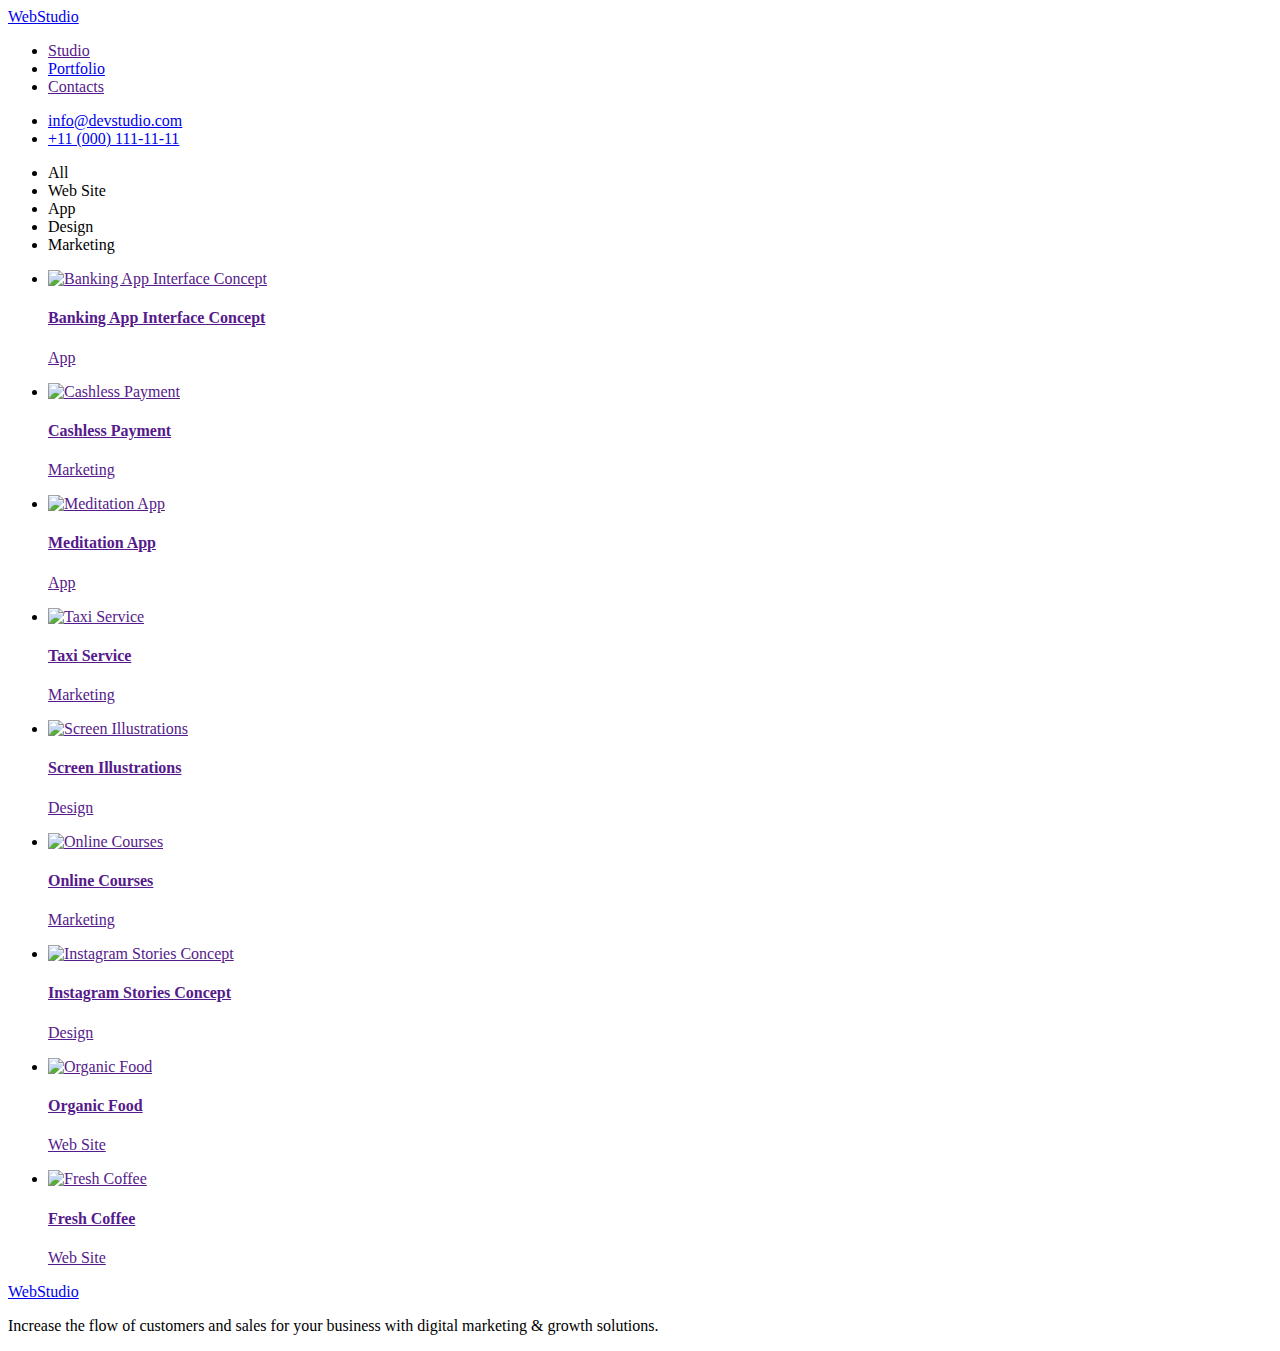
==== portfolio.html @ 9da4b84c "Create portfolio.html" ====
<!DOCTYPE html>
<html lang="en">

<head>
    <meta charset="UTF-8">
    <meta http-equiv="X-UA-Compatible" content="IE=edge">
    <meta name="viewport" content="width=device-width, initial-scale=1.0">
    <link rel="preconnect" href="https://fonts.googleapis.com">
    <link rel="preconnect" href="https://fonts.gstatic.com" crossorigin>
    <link href="https://fonts.googleapis.com/css2?family=Raleway:wght@800&family=Roboto:wght@400;500;700;900&display=swap" rel="stylesheet">
    <link rel="stylesheet" href="./css/style.css" />
    <title>goit-markup-hw-01</title>
</head>

<body>
    <!-- Header -->
    <header class="header">
        <a href="index.html" class="link logo">
            <span class="logo-web-accent">Web</span><span class="logo-studio-black">Studio</span>
        </a>
        <nav class="nav">
            <ul class="list-nav list">
                <li>
                    <a href="" class="link link-nav">Studio</a>
                </li>
                <li>
                    <a href="portfolio.html" class="link link-nav">Portfolio</a>
                </li>
                <li>
                    <a href="" class="link link-nav">Contacts</a>
                </li>
            </ul>
        </nav>
        <ul class="header-kontact list">
            <li class="header-list-kontact">
                <a href="mailto:info@devstudio.com" class="link header-link-kontact">info@devstudio.com</a>
            </li>
            <li class="header-list-kontact">
                <a href="tel:+110001111111" class="link header-link-kontact">+11 (000) 111-11-11</a>
            </li>
        </ul>
    </header>

    <!-- Main -->
    <main>
        <!-- Button-menu -->
        <section class="button-menu section">
            <ul class="botton-list list">
                <li class="botton-list-item">
                    <botton class="portfolio-botton">All</botton>
                </li>
                <li class="botton-list-item">
                    <botton class="portfolio-botton">Web Site</botton>
                </li>
                <li class="botton-list-item">
                    <botton class="portfolio-botton">App</botton>
                </li>
                <li class="botton-list-item">
                    <botton class="portfolio-botton">Design</botton>
                </li>
                <li class="botton-list-item">
                    <botton class="portfolio-botton">Marketing</botton>
                </li>
            </ul>
        </section>
        <!-- Aplication -->
        <section class="aplication section">
            <ul class="aplication-list list">
                <li class="aplication-list-item">
                    <div class="aplication-container">
                        <a href="" class="link aplication-link">
                            <img src="./img/portfolio-aplication/Banking-App-Interface-Concept.jpg" alt="Banking App Interface Concept" class="aplication-img">
                            <div class="aplication-name">
                                <h4 class="aplication-title">Banking App Interface Concept</h4>
                                <p class="aplication-paragraph paragraph">App</p>
                            </div>
                        </a>
                    </div>
                </li>
                <li class="aplication-list-item">
                    <div class="aplication-container">
                        <a href="" class="link aplication-link">
                            <img src="./img/portfolio-aplication/Cashless-Payment.jpg" alt="Cashless Payment" class="aplication-img">
                            <div class="aplication-name">
                                <h4 class="aplication-title">Cashless Payment</h4>
                                <p class="aplication-paragraph paragraph">Marketing</p>
                            </div>
                        </a>
                    </div>
                </li>
                <li class="aplication-list-item">
                    <div class="aplication-container">
                        <a href="" class="link aplication-link">
                            <img src="./img/portfolio-aplication/Meditation-App.jpg" alt="Meditation App" class="aplication-img">
                            <div class="aplication-name">
                                <h4 class="aplication-title">Meditation App</h4>
                                <p class="aplication-paragraph paragraph">App</p>
                            </div>
                        </a>
                    </div>
                </li>
                <li class="aplication-list-item">
                    <div class="aplication-container">
                        <a href="" class="link aplication-link">
                            <img src="./img/portfolio-aplication/Taxi-Service.jpg" alt="Taxi Service" class="aplication-img">
                            <div class="aplication-name">
                                <h4 class="aplication-title">Taxi Service</h4>
                                <p class="aplication-paragraph paragraph">Marketing</p>
                            </div>
                        </a>
                    </div>
                </li>
                <li class="aplication-list-item">
                    <div class="aplication-container">
                        <a href="" class="link aplication-link">
                            <img src="./img/portfolio-aplication/Screen-Illustrations.jpg" alt="Screen Illustrations" class="aplication-img">
                            <div class="aplication-name">
                                <h4 class="aplication-title">Screen Illustrations</h4>
                                <p class="aplication-paragraph paragraph">Design</p>
                            </div>
                        </a>
                    </div>
                </li>
                <li class="aplication-list-item">
                    <div class="aplication-container">
                        <a href="" class="link aplication-link">
                            <img src="./img/portfolio-aplication/Online-Courses.jpg" alt="Online Courses" class="aplication-img">
                            <div class="aplication-name">
                                <h4 class="aplication-title">Online Courses</h4>
                                <p class="aplication-paragraph paragraph">Marketing</p>
                            </div>
                        </a>
                    </div>
                </li>
                <li class="aplication-list-item">
                    <div class="aplication-container">
                        <a href="" class="link aplication-link">
                            <img src="./img/portfolio-aplication/Instagram-Stories-Concept-Design.jpg" alt="Instagram Stories Concept" class="aplication-img">
                            <div class="aplication-name">
                                <h4 class="aplication-title">Instagram Stories Concept</h4>
                                <p class="aplication-paragraph paragraph">Design</p>
                            </div>
                        </a>
                    </div>
                </li>
                <li class="aplication-list-item">
                    <div class="aplication-container">
                        <a href="" class="link aplication-link">
                            <img src="./img/portfolio-aplication/Organic-Food.jpg" alt="Organic Food" class="aplication-img">
                            <div class="aplication-name">
                                <h4 class="aplication-title">Organic Food</h4>
                                <p class="aplication-paragraph paragraph">Web Site</p>
                            </div>
                        </a>
                    </div>
                </li>
                <li class="aplication-list-item">
                    <div class="aplication-container">
                        <a href="" class="link aplication-link">
                            <img src="./img/portfolio-aplication/Fresh-Coffee.jpg" alt="Fresh Coffee" class="aplication-img">
                            <div class="aplication-name">
                                <h4 class="aplication-title h4">Fresh Coffee</h4>
                                <p class="aplication-paragraph paragraph">Web Site</p>
                            </div>
                        </a>
                    </div>
                </li>
            </ul>
        </section>
    </main>

    <!-- Footer section -->
    <footer class="footer">
        <a href="index.html" class="link logo"><span class="footer-logo-web-accent footer-logo-web-white">Web</span><span class="footer-logo-studio-white footer-logo-web-accent">Studio</span></a>
        <p class="footer-paragraph">Increase the flow of customers and sales for your business with digital marketing & growth solutions.</p>
    </footer>
</body>

</html>
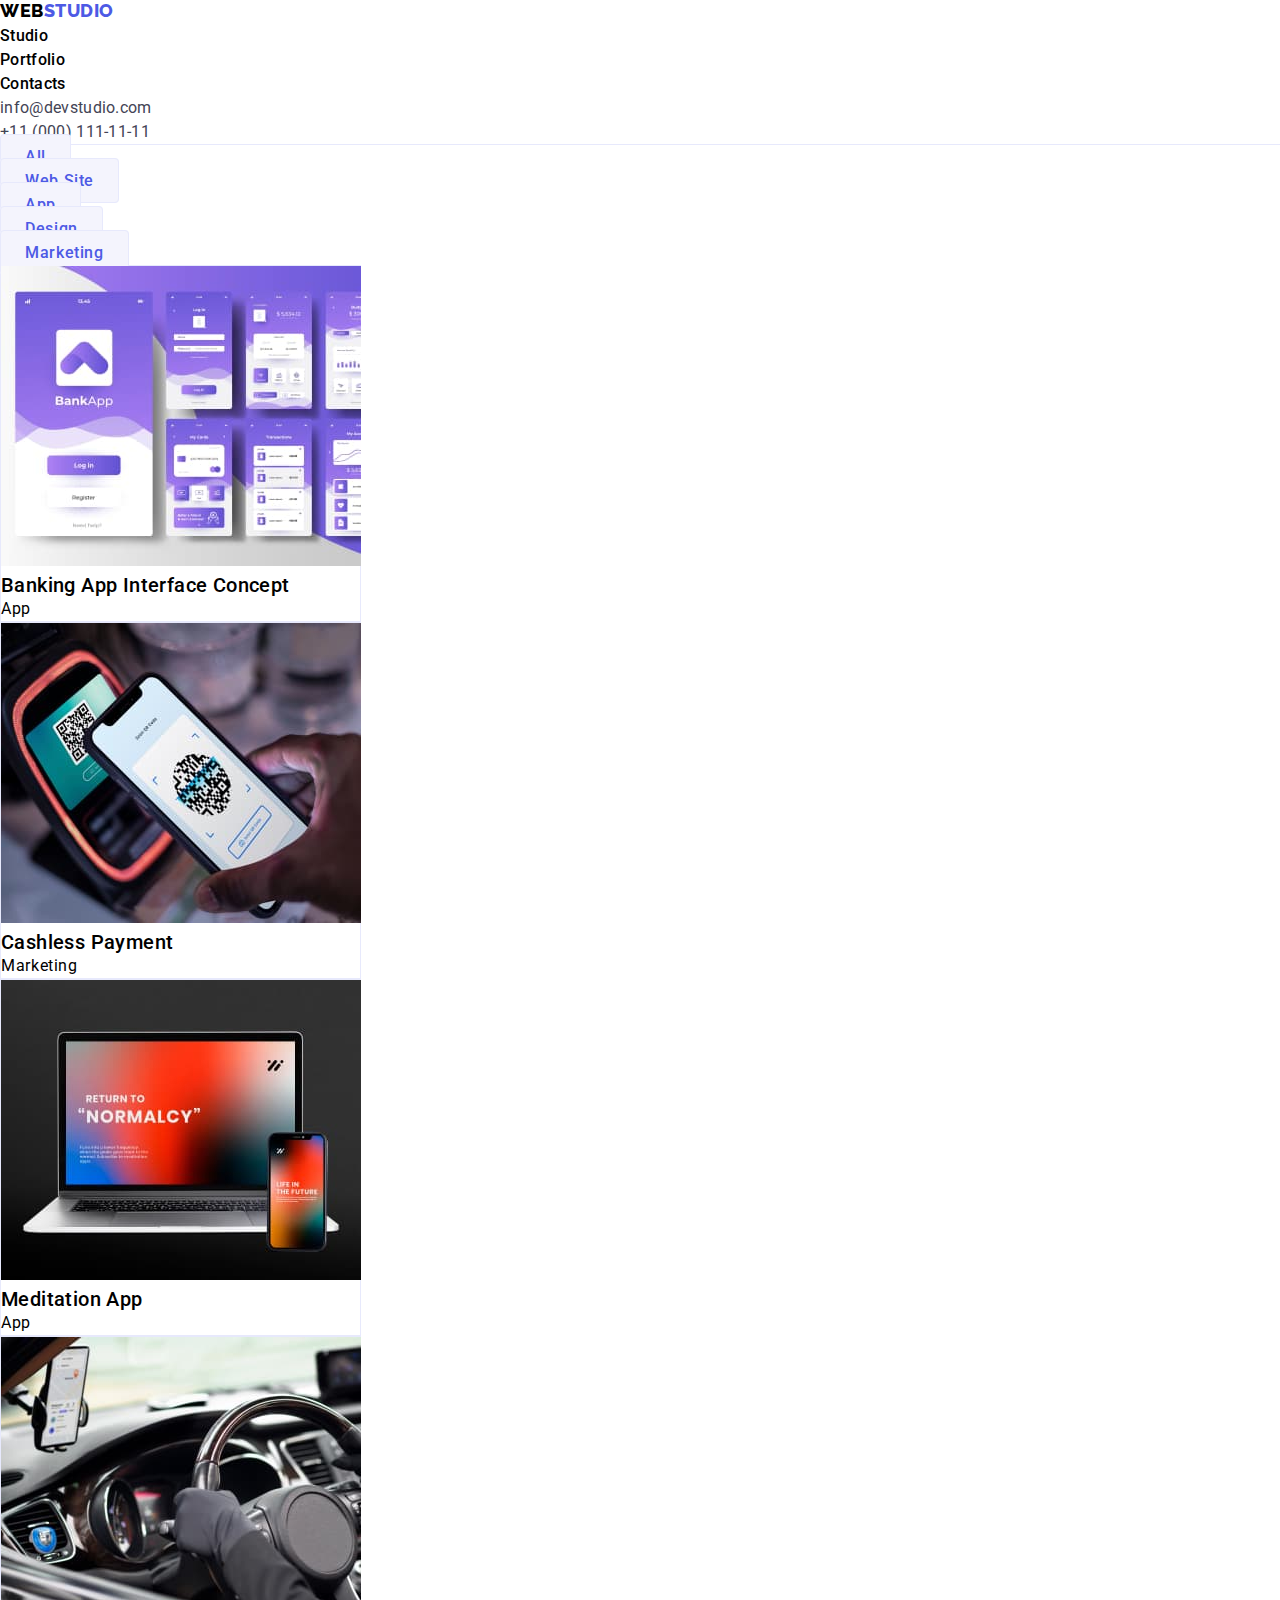
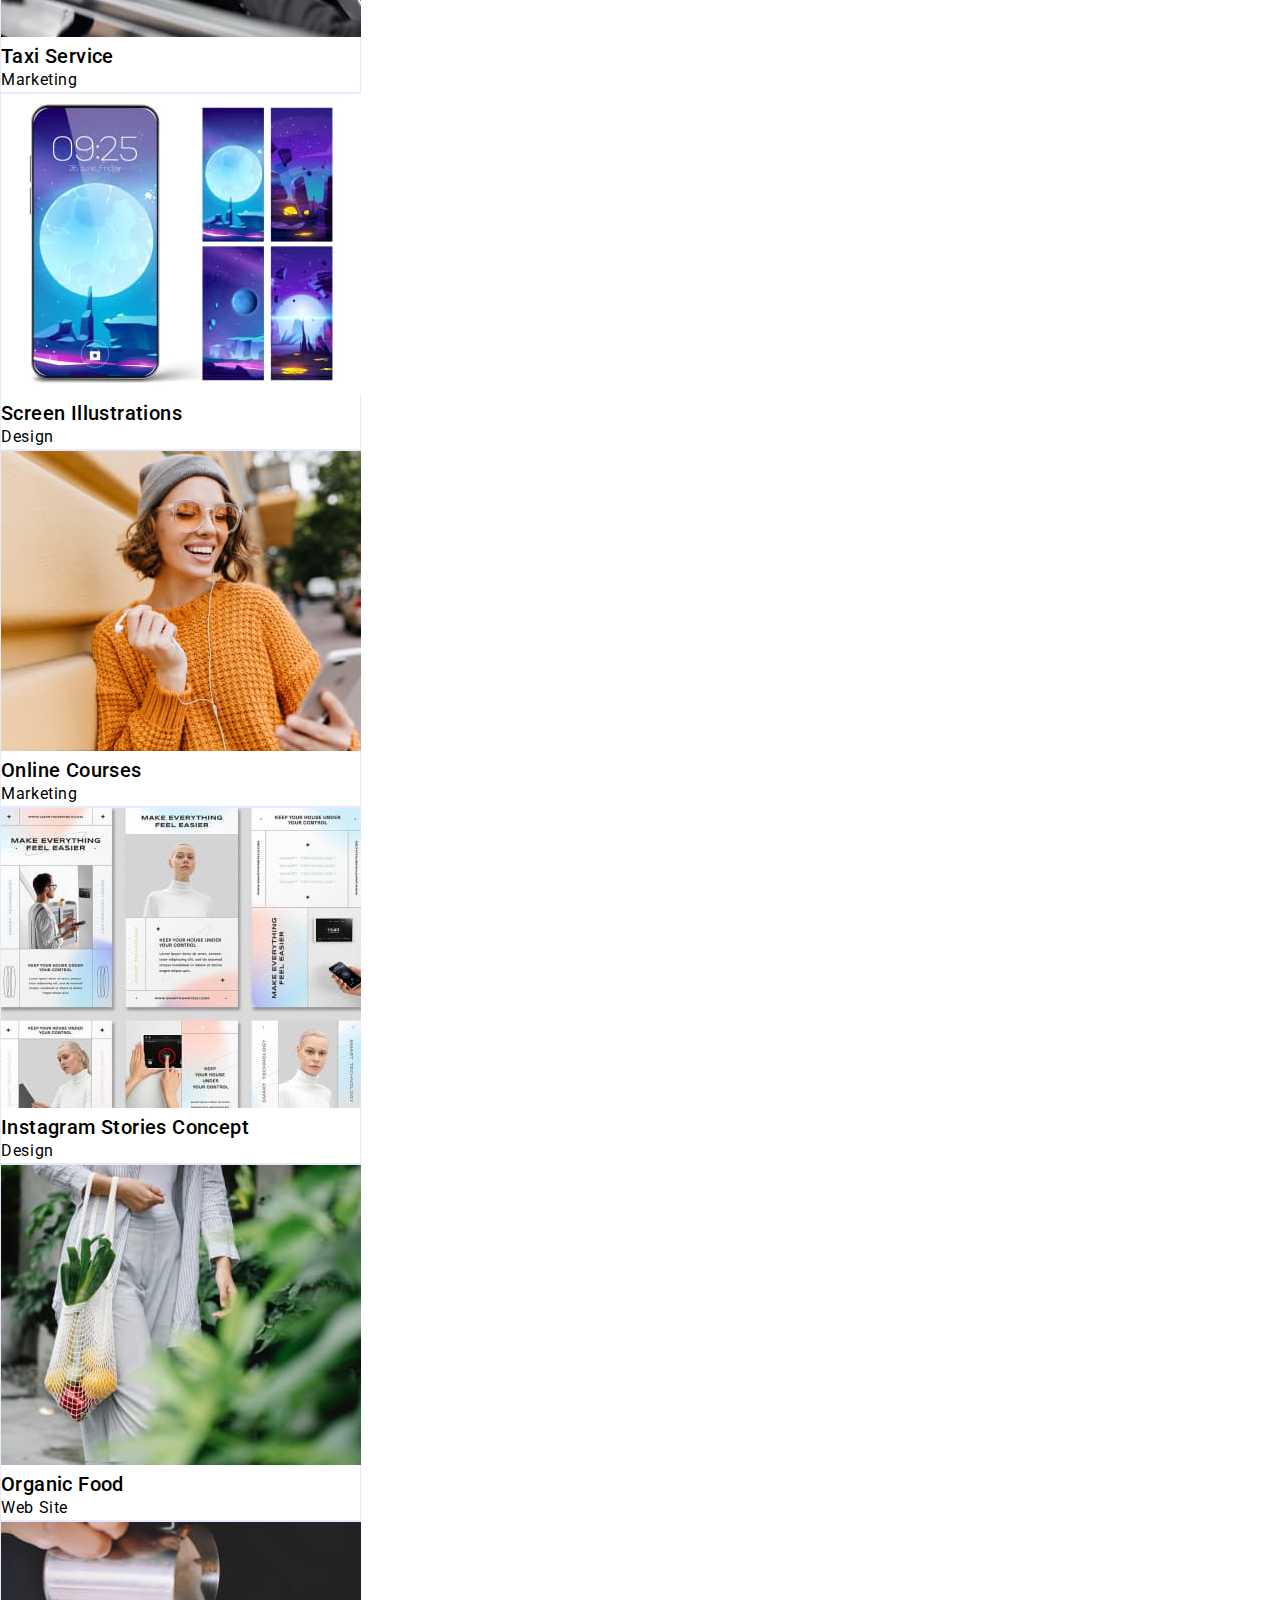
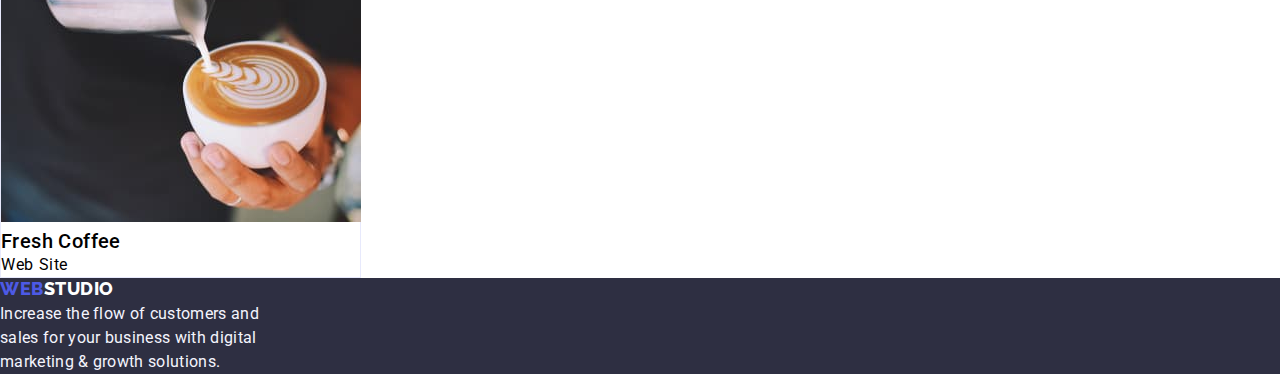
==== commit 2bda65e4: "Update portfolio.html" ====
--- a/portfolio.html
+++ b/portfolio.html
@@ -15,30 +15,32 @@
 <body>
     <!-- Header -->
     <header class="header">
-        <a href="index.html" class="link logo">
-            <span class="logo-web-accent">Web</span><span class="logo-studio-black">Studio</span>
-        </a>
         <nav class="nav">
-            <ul class="list-nav list">
+            <a href="index.html" class="link logo">
+                <span class="logo-web-accent">Web</span><span class="logo-studio-black">Studio</span>
+            </a>
+            <ul class="list-nav">
                 <li>
-                    <a href="" class="link link-nav">Studio</a>
+                    <a href="./index.html" class="link link-nav">Studio</a>
                 </li>
                 <li>
-                    <a href="portfolio.html" class="link link-nav">Portfolio</a>
+                    <a href="./portfolio.html" class="link link-nav">Portfolio</a>
                 </li>
                 <li>
                     <a href="" class="link link-nav">Contacts</a>
                 </li>
             </ul>
         </nav>
-        <ul class="header-kontact list">
-            <li class="header-list-kontact">
-                <a href="mailto:info@devstudio.com" class="link header-link-kontact">info@devstudio.com</a>
-            </li>
-            <li class="header-list-kontact">
-                <a href="tel:+110001111111" class="link header-link-kontact">+11 (000) 111-11-11</a>
-            </li>
-        </ul>
+        <address class="address">
+            <ul class="header-kontact">
+                <li class="header-list-kontact">
+                    <a href="mailto:info@devstudio.com" class="link link-kontact">info@devstudio.com</a>
+                </li>
+                <li class="header-list-kontact">
+                    <a href="tel:+110001111111" class="link link-kontact">+11 (000) 111-11-11</a>
+                </li>
+            </ul>
+        </address>
     </header>
 
     <!-- Main -->
@@ -69,7 +71,7 @@
                 <li class="aplication-list-item">
                     <div class="aplication-container">
                         <a href="" class="link aplication-link">
-                            <img src="./img/portfolio-aplication/Banking-App-Interface-Concept.jpg" alt="Banking App Interface Concept" class="aplication-img">
+                            <img src="./images/portfolio-aplication/Banking-App-Interface-Concept.jpg" alt="Banking App Interface Concept" class="aplication-img">
                             <div class="aplication-name">
                                 <h4 class="aplication-title">Banking App Interface Concept</h4>
                                 <p class="aplication-paragraph paragraph">App</p>
@@ -80,7 +82,7 @@
                 <li class="aplication-list-item">
                     <div class="aplication-container">
                         <a href="" class="link aplication-link">
-                            <img src="./img/portfolio-aplication/Cashless-Payment.jpg" alt="Cashless Payment" class="aplication-img">
+                            <img src="./images/portfolio-aplication/Cashless-Payment.jpg" alt="Cashless Payment" class="aplication-img">
                             <div class="aplication-name">
                                 <h4 class="aplication-title">Cashless Payment</h4>
                                 <p class="aplication-paragraph paragraph">Marketing</p>
@@ -91,7 +93,7 @@
                 <li class="aplication-list-item">
                     <div class="aplication-container">
                         <a href="" class="link aplication-link">
-                            <img src="./img/portfolio-aplication/Meditation-App.jpg" alt="Meditation App" class="aplication-img">
+                            <img src="./images/portfolio-aplication/Meditation-App.jpg" alt="Meditation App" class="aplication-img">
                             <div class="aplication-name">
                                 <h4 class="aplication-title">Meditation App</h4>
                                 <p class="aplication-paragraph paragraph">App</p>
@@ -102,7 +104,7 @@
                 <li class="aplication-list-item">
                     <div class="aplication-container">
                         <a href="" class="link aplication-link">
-                            <img src="./img/portfolio-aplication/Taxi-Service.jpg" alt="Taxi Service" class="aplication-img">
+                            <img src="./images/portfolio-aplication/Taxi-Service.jpg" alt="Taxi Service" class="aplication-img">
                             <div class="aplication-name">
                                 <h4 class="aplication-title">Taxi Service</h4>
                                 <p class="aplication-paragraph paragraph">Marketing</p>
@@ -113,7 +115,7 @@
                 <li class="aplication-list-item">
                     <div class="aplication-container">
                         <a href="" class="link aplication-link">
-                            <img src="./img/portfolio-aplication/Screen-Illustrations.jpg" alt="Screen Illustrations" class="aplication-img">
+                            <img src="./images/portfolio-aplication/Screen-Illustrations.jpg" alt="Screen Illustrations" class="aplication-img">
                             <div class="aplication-name">
                                 <h4 class="aplication-title">Screen Illustrations</h4>
                                 <p class="aplication-paragraph paragraph">Design</p>
@@ -124,7 +126,7 @@
                 <li class="aplication-list-item">
                     <div class="aplication-container">
                         <a href="" class="link aplication-link">
-                            <img src="./img/portfolio-aplication/Online-Courses.jpg" alt="Online Courses" class="aplication-img">
+                            <img src="./images/portfolio-aplication/Online-Courses.jpg" alt="Online Courses" class="aplication-img">
                             <div class="aplication-name">
                                 <h4 class="aplication-title">Online Courses</h4>
                                 <p class="aplication-paragraph paragraph">Marketing</p>
@@ -135,7 +137,7 @@
                 <li class="aplication-list-item">
                     <div class="aplication-container">
                         <a href="" class="link aplication-link">
-                            <img src="./img/portfolio-aplication/Instagram-Stories-Concept-Design.jpg" alt="Instagram Stories Concept" class="aplication-img">
+                            <img src="./images/portfolio-aplication/Instagram-Stories-Concept-Design.jpg" alt="Instagram Stories Concept" class="aplication-img">
                             <div class="aplication-name">
                                 <h4 class="aplication-title">Instagram Stories Concept</h4>
                                 <p class="aplication-paragraph paragraph">Design</p>
@@ -146,7 +148,7 @@
                 <li class="aplication-list-item">
                     <div class="aplication-container">
                         <a href="" class="link aplication-link">
-                            <img src="./img/portfolio-aplication/Organic-Food.jpg" alt="Organic Food" class="aplication-img">
+                            <img src="./images/portfolio-aplication/Organic-Food.jpg" alt="Organic Food" class="aplication-img">
                             <div class="aplication-name">
                                 <h4 class="aplication-title">Organic Food</h4>
                                 <p class="aplication-paragraph paragraph">Web Site</p>
@@ -157,7 +159,7 @@
                 <li class="aplication-list-item">
                     <div class="aplication-container">
                         <a href="" class="link aplication-link">
-                            <img src="./img/portfolio-aplication/Fresh-Coffee.jpg" alt="Fresh Coffee" class="aplication-img">
+                            <img src="./images/portfolio-aplication/Fresh-Coffee.jpg" alt="Fresh Coffee" class="aplication-img">
                             <div class="aplication-name">
                                 <h4 class="aplication-title h4">Fresh Coffee</h4>
                                 <p class="aplication-paragraph paragraph">Web Site</p>
@@ -171,7 +173,7 @@
 
     <!-- Footer section -->
     <footer class="footer">
-        <a href="index.html" class="link logo"><span class="footer-logo-web-accent footer-logo-web-white">Web</span><span class="footer-logo-studio-white footer-logo-web-accent">Studio</span></a>
+        <a href="./index.html" class="link logo "><span class="footer-logo-web-accent footer-logo-web-white ">Web</span><span class="footer-logo-studio-white footer-logo-web-accent ">Studio</span></a>
         <p class="footer-paragraph">Increase the flow of customers and sales for your business with digital marketing & growth solutions.</p>
     </footer>
 </body>
--- a/css/style.css
+++ b/css/style.css
@@ -0,0 +1,246 @@
+* {
+    margin: 0;
+    padding: 0;
+}
+
+
+/* Adding variables */
+
+:root {
+    --color-white: #ffffff;
+    --color-background-navyblue: #2E2F42;
+    --color-title: #000000;
+    --color-title-second: #434455;
+    --color-accent: #4D5AE5;
+    --color-footer-paragraph: #F4F4FD;
+    --color-header-border-bottom: #E7E9FC;
+}
+
+
+/* General */
+
+body {
+    font-family: Roboto, serif;
+    color: var(--color-title);
+    font-size: 16px;
+    font-weight: 400;
+    line-height: 1.5;
+    letter-spacing: 0.64px;
+}
+
+.link {
+    text-decoration: none;
+}
+
+
+/* Link active and hover */
+
+.logo:active>.footer-logo-web-accent,
+.logo:hover>.footer-logo-web-accent {
+    color: var(--color-white);
+}
+
+.link:active,
+.link:hover,
+.logo:active>.logo-studio-black,
+.logo:hover>.logo-studio-black,
+.logo:active>.footer-logo-studio-white,
+.logo:hover>.footer-logo-studio-white {
+    color: var(--color-accent);
+}
+
+.logo:hover>.logo-web-accent,
+.logo:active>.logo-web-accent {
+    color: var(--color-title);
+}
+
+
+/* Header  */
+
+.header {
+    border-bottom: 1px solid var(--color-header-border-bottom);
+}
+
+.logo {
+    font-size: 18px;
+    font-family: Raleway;
+    font-weight: 800;
+    line-height: 1.2;
+    letter-spacing: 0.54px;
+    text-transform: uppercase;
+}
+
+.logo-web-accent {
+    color: var(--color-accent);
+}
+
+.logo-studio-black {
+    color: var(--color-title);
+}
+
+.link-nav {
+    font-size: 16px;
+    font-family: Roboto;
+    font-weight: 500;
+    line-height: 1.5;
+    letter-spacing: 0.32px;
+    color: var(--color-title);
+}
+
+.address {
+    text-decoration: none;
+}
+
+.link-kontact {
+    font-size: 16px;
+    font-family: Roboto;
+    line-height: 1.5;
+    letter-spacing: 0.32px;
+    font-style: normal;
+    color: var(--color-title-second);
+}
+
+
+/* Main */
+
+
+/* Hero sectioin */
+
+.hero {
+    width: 1440px;
+    height: 600px;
+    background-color: var(--color-background-navyblue);
+}
+
+.hero-title {
+    font-size: 56px;
+    font-family: Roboto;
+    font-weight: 700;
+    line-height: 1.07;
+    letter-spacing: 1.12px;
+    width: 496px;
+    text-align: center;
+    color: var(--color-white);
+}
+
+.hero-botton {
+    font-size: 16px;
+    font-family: Roboto;
+    font-weight: 500;
+    line-height: 1.5;
+    letter-spacing: 0.64px;
+    padding: 16px 32px;
+    color: var(--color-white);
+    background-color: var(--color-accent);
+    border-radius: 4px;
+    box-shadow: 0px 4px 4px 0px rgba(0, 0, 0, 0.15);
+}
+
+
+/* About us section */
+
+.about-us-title {
+    font-size: 20px;
+    font-family: Roboto;
+    font-weight: 500;
+    line-height: 1.2;
+    letter-spacing: 0.4px;
+    color: var(--color-title);
+}
+
+.about-us-paragraph {
+    font-size: 16px;
+    font-family: Roboto;
+    line-height: 1.5;
+    letter-spacing: 0.32px;
+    color: var(--color-title);
+}
+
+
+/* Our team section */
+
+.team {
+    background-color: var(--color-footer-paragraph);
+}
+
+.second-title {
+    font-size: 36px;
+    font-family: Roboto;
+    font-weight: 700;
+    line-height: 1.11;
+    letter-spacing: 0.72px;
+    text-transform: capitalize;
+    color: var(--color-title);
+}
+
+
+/* footer */
+
+.footer {
+    background-color: var(--color-background-navyblue);
+}
+
+.footer-logo-web-accent {
+    color: var(--color-accent);
+}
+
+.footer-logo-studio-white {
+    color: var(--color-white);
+}
+
+.footer-paragraph {
+    color: var(--color-footer-paragraph);
+    font-size: 16px;
+    font-family: Roboto;
+    line-height: 1.5;
+    letter-spacing: 0.32px;
+    width: 264px;
+}
+
+
+/* Porfolio */
+
+
+/* Button-menu */
+
+.portfolio-botton {
+    font-weight: 500;
+    padding: 12px 24px;
+    justify-content: center;
+    align-items: center;
+    border-radius: 4px;
+    border: 1px solid var(--color-header-border-bottom);
+    color: var(--color-accent);
+    background-color: var(--color-footer-paragraph);
+    cursor: pointer;
+}
+
+.portfolio-botton:active,
+.portfolio-botton:hover {
+    color: var(--color-white);
+    background-color: var(--color-accent);
+}
+
+
+/* Aplication */
+
+.aplicaion-img {
+    width: 360px;
+}
+
+.aplication-title {
+    color: var(--color-title);
+    font-size: 20px;
+    font-weight: 500;
+    letter-spacing: 0.4px;
+    line-height: 1.2;
+}
+
+.aplication-paragraph {
+    color: var(--color-title);
+}
+
+.aplication-container {
+    border: 1px solid var(--color-header-border-bottom);
+    width: 359px;
+}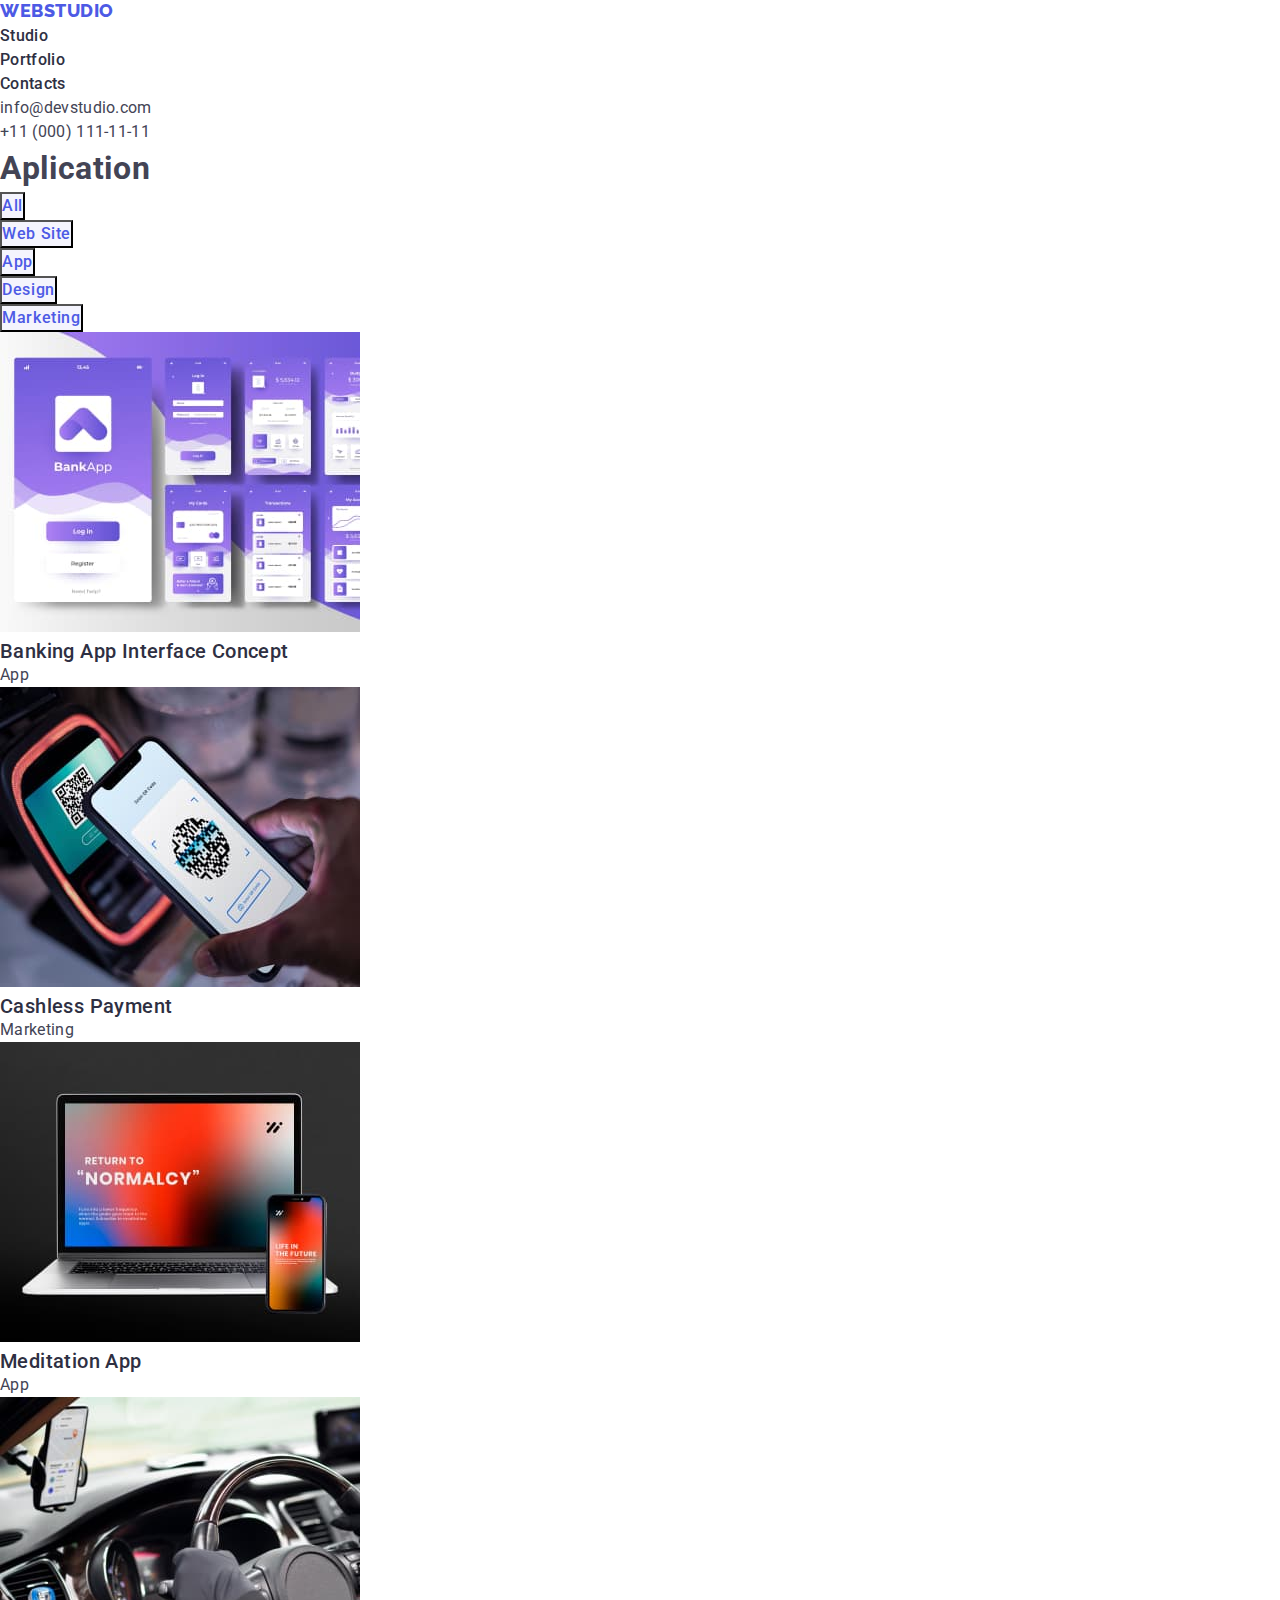
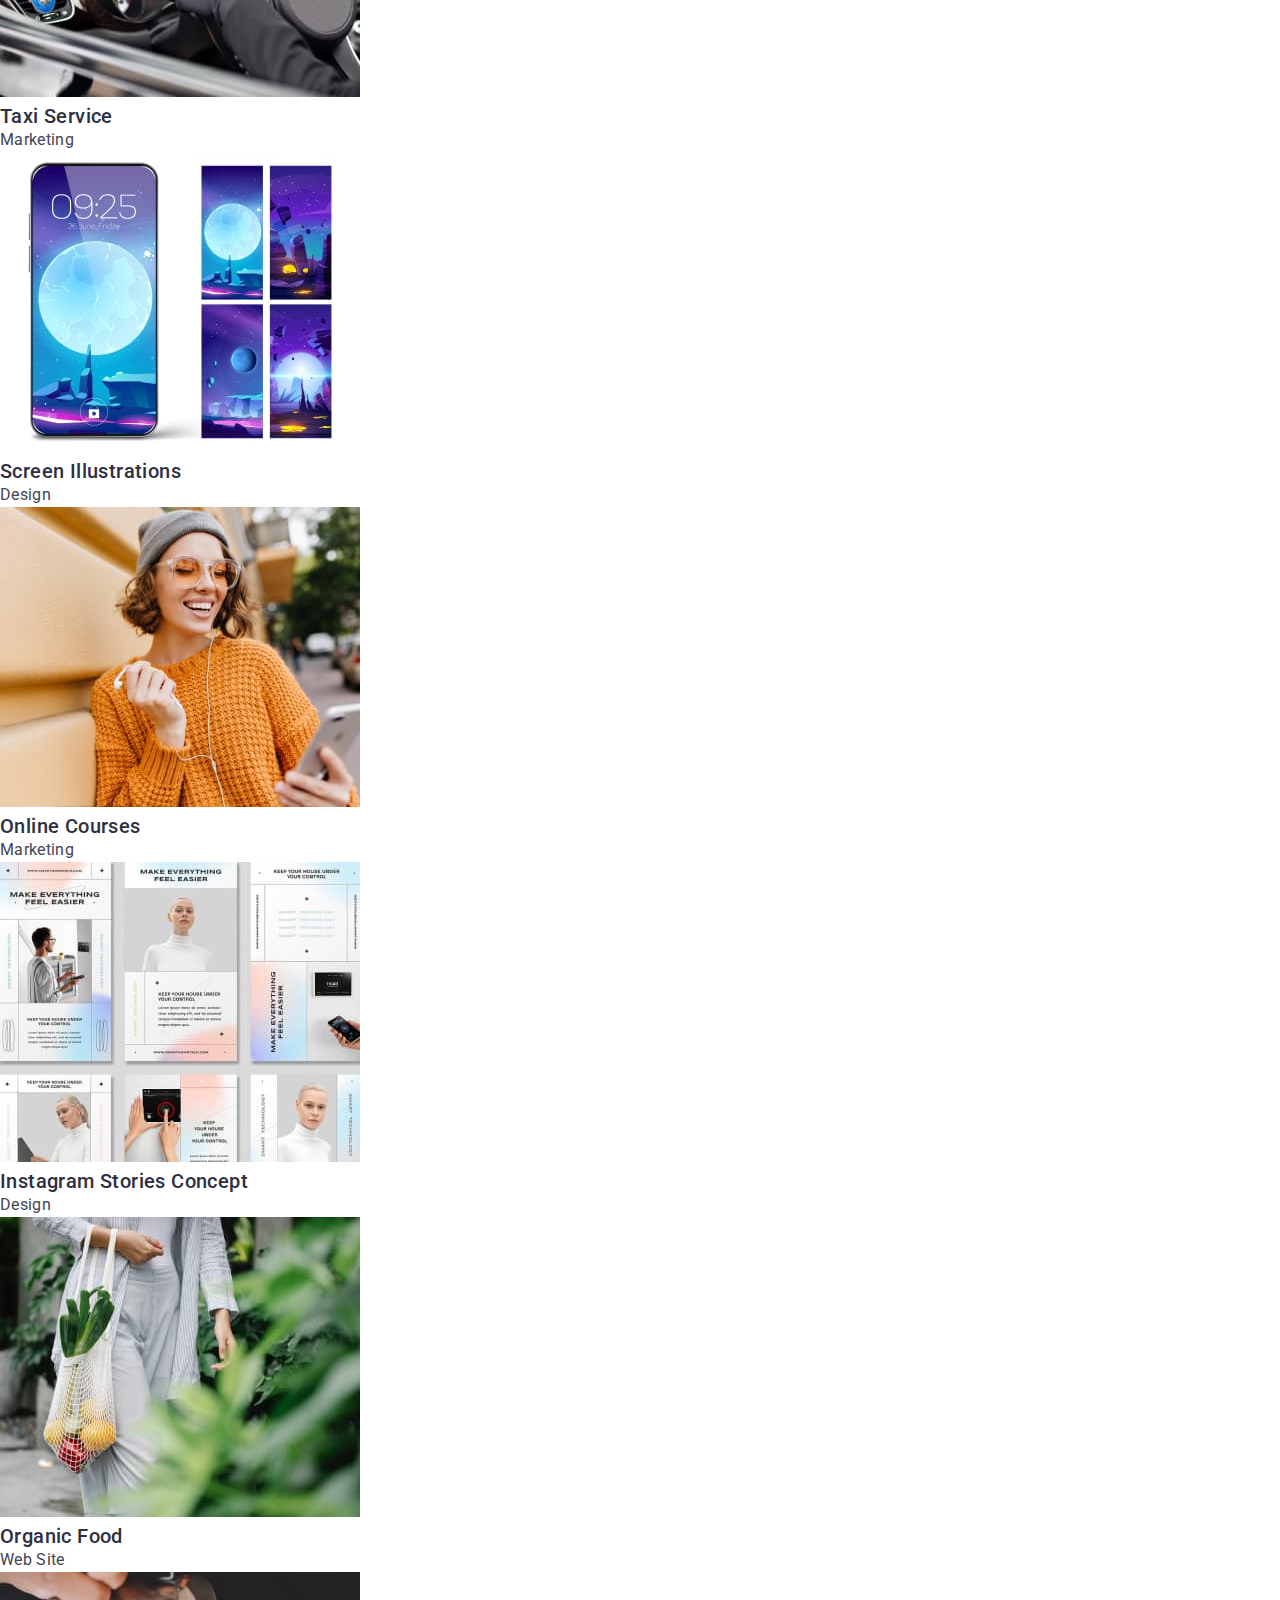
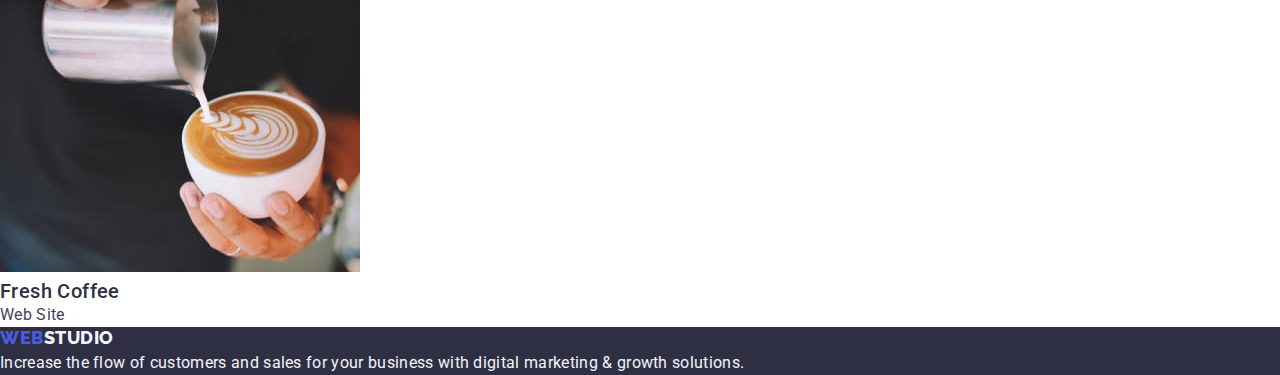
==== commit 786cee4d: "Update portfolio.html" ====
--- a/portfolio.html
+++ b/portfolio.html
@@ -14,12 +14,10 @@
 
 <body>
     <!-- Header -->
-    <header class="header">
+    <header>
         <nav class="nav">
-            <a href="index.html" class="link logo">
-                <span class="logo-web-accent">Web</span><span class="logo-studio-black">Studio</span>
-            </a>
-            <ul class="list-nav">
+            <a href="./index.html" class="link logo">Web<span class="logo-studio-black">Studio</span></a>
+            <ul class="list-nav list">
                 <li>
                     <a href="./index.html" class="link link-nav">Studio</a>
                 </li>
@@ -32,7 +30,7 @@
             </ul>
         </nav>
         <address class="address">
-            <ul class="header-kontact">
+            <ul class="header-kontact list">
                 <li class="header-list-kontact">
                     <a href="mailto:info@devstudio.com" class="link link-kontact">info@devstudio.com</a>
                 </li>
@@ -45,127 +43,88 @@
 
     <!-- Main -->
     <main>
-        <!-- Button-menu -->
-        <section class="button-menu section">
+        <section>
+            <h1>Aplication</h1>
             <ul class="botton-list list">
                 <li class="botton-list-item">
-                    <botton class="portfolio-botton">All</botton>
+                    <button class="portfolio-button" type="button">All</button>
                 </li>
                 <li class="botton-list-item">
-                    <botton class="portfolio-botton">Web Site</botton>
+                    <button class="portfolio-button" type="button">Web Site</button>
                 </li>
                 <li class="botton-list-item">
-                    <botton class="portfolio-botton">App</botton>
+                    <button class="portfolio-button" type="button">App</button>
                 </li>
                 <li class="botton-list-item">
-                    <botton class="portfolio-botton">Design</botton>
+                    <button class="portfolio-button" type="button">Design</button>
                 </li>
                 <li class="botton-list-item">
-                    <botton class="portfolio-botton">Marketing</botton>
+                    <button class="portfolio-button" type="button">Marketing</button>
                 </li>
             </ul>
-        </section>
-        <!-- Aplication -->
-        <section class="aplication section">
-            <ul class="aplication-list list">
-                <li class="aplication-list-item">
-                    <div class="aplication-container">
-                        <a href="" class="link aplication-link">
-                            <img src="./images/portfolio-aplication/Banking-App-Interface-Concept.jpg" alt="Banking App Interface Concept" class="aplication-img">
-                            <div class="aplication-name">
-                                <h4 class="aplication-title">Banking App Interface Concept</h4>
-                                <p class="aplication-paragraph paragraph">App</p>
-                            </div>
-                        </a>
-                    </div>
+            <ul class="list">
+                <li>
+                    <a href="" class="link aplication-link">
+                        <img src="./images/portfolio-aplication/Banking-App-Interface-Concept.jpg" alt="Banking App Interface Concept" class="aplication-img" width="360">
+                        <h2 class="aplication-title">Banking App Interface Concept</h2>
+                        <p class="aplication-paragraph paragraph">App</p>
+                    </a>
                 </li>
-                <li class="aplication-list-item">
-                    <div class="aplication-container">
-                        <a href="" class="link aplication-link">
-                            <img src="./images/portfolio-aplication/Cashless-Payment.jpg" alt="Cashless Payment" class="aplication-img">
-                            <div class="aplication-name">
-                                <h4 class="aplication-title">Cashless Payment</h4>
-                                <p class="aplication-paragraph paragraph">Marketing</p>
-                            </div>
-                        </a>
-                    </div>
+                <li>
+                    <a href="" class="link aplication-link">
+                        <img src="./images/portfolio-aplication/Cashless-Payment.jpg" alt="Cashless Payment" class="aplication-img" width="360">
+                        <h2 class="aplication-title">Cashless Payment</h2>
+                        <p class="aplication-paragraph paragraph">Marketing</p>
+                    </a>
                 </li>
-                <li class="aplication-list-item">
-                    <div class="aplication-container">
-                        <a href="" class="link aplication-link">
-                            <img src="./images/portfolio-aplication/Meditation-App.jpg" alt="Meditation App" class="aplication-img">
-                            <div class="aplication-name">
-                                <h4 class="aplication-title">Meditation App</h4>
-                                <p class="aplication-paragraph paragraph">App</p>
-                            </div>
-                        </a>
-                    </div>
+                <li>
+                    <a href="" class="link aplication-link">
+                        <img src="./images/portfolio-aplication/Meditation-App.jpg" alt="Meditation App" class="aplication-img" width="360">
+                        <h2 class="aplication-title">Meditation App</h2>
+                        <p class="aplication-paragraph paragraph">App</p>
+                    </a>
                 </li>
-                <li class="aplication-list-item">
-                    <div class="aplication-container">
-                        <a href="" class="link aplication-link">
-                            <img src="./images/portfolio-aplication/Taxi-Service.jpg" alt="Taxi Service" class="aplication-img">
-                            <div class="aplication-name">
-                                <h4 class="aplication-title">Taxi Service</h4>
-                                <p class="aplication-paragraph paragraph">Marketing</p>
-                            </div>
-                        </a>
-                    </div>
+                <li>
+                    <a href="" class="link aplication-link">
+                        <img src="./images/portfolio-aplication/Taxi-Service.jpg" alt="Taxi Service" class="aplication-img" width="360">
+                        <h2 class="aplication-title">Taxi Service</h2>
+                        <p class="aplication-paragraph paragraph">Marketing</p>
+                    </a>
                 </li>
-                <li class="aplication-list-item">
-                    <div class="aplication-container">
-                        <a href="" class="link aplication-link">
-                            <img src="./images/portfolio-aplication/Screen-Illustrations.jpg" alt="Screen Illustrations" class="aplication-img">
-                            <div class="aplication-name">
-                                <h4 class="aplication-title">Screen Illustrations</h4>
-                                <p class="aplication-paragraph paragraph">Design</p>
-                            </div>
-                        </a>
-                    </div>
+                <li>
+                    <a href="" class="link aplication-link">
+                        <img src="./images/portfolio-aplication/Screen-Illustrations.jpg" alt="Screen Illustrations" class="aplication-img" width="360">
+                        <h2 class="aplication-title">Screen Illustrations</h2>
+                        <p class="aplication-paragraph paragraph">Design</p>
+                    </a>
                 </li>
-                <li class="aplication-list-item">
-                    <div class="aplication-container">
-                        <a href="" class="link aplication-link">
-                            <img src="./images/portfolio-aplication/Online-Courses.jpg" alt="Online Courses" class="aplication-img">
-                            <div class="aplication-name">
-                                <h4 class="aplication-title">Online Courses</h4>
-                                <p class="aplication-paragraph paragraph">Marketing</p>
-                            </div>
-                        </a>
-                    </div>
+                <li>
+                    <a href="" class="link aplication-link">
+                        <img src="./images/portfolio-aplication/Online-Courses.jpg" alt="Online Courses" class="aplication-img" width="360">
+                        <h2 class="aplication-title">Online Courses</h2>
+                        <p class="aplication-paragraph paragraph">Marketing</p>
+                    </a>
                 </li>
-                <li class="aplication-list-item">
-                    <div class="aplication-container">
-                        <a href="" class="link aplication-link">
-                            <img src="./images/portfolio-aplication/Instagram-Stories-Concept-Design.jpg" alt="Instagram Stories Concept" class="aplication-img">
-                            <div class="aplication-name">
-                                <h4 class="aplication-title">Instagram Stories Concept</h4>
-                                <p class="aplication-paragraph paragraph">Design</p>
-                            </div>
-                        </a>
-                    </div>
+                <li>
+                    <a href="" class="link aplication-link">
+                        <img src="./images/portfolio-aplication/Instagram-Stories-Concept-Design.jpg" alt="Instagram Stories Concept" class="aplication-img" width="360">
+                        <h2 class="aplication-title">Instagram Stories Concept</h2>
+                        <p class="aplication-paragraph paragraph">Design</p>
+                    </a>
                 </li>
-                <li class="aplication-list-item">
-                    <div class="aplication-container">
-                        <a href="" class="link aplication-link">
-                            <img src="./images/portfolio-aplication/Organic-Food.jpg" alt="Organic Food" class="aplication-img">
-                            <div class="aplication-name">
-                                <h4 class="aplication-title">Organic Food</h4>
-                                <p class="aplication-paragraph paragraph">Web Site</p>
-                            </div>
-                        </a>
-                    </div>
+                <li>
+                    <a href="" class="link aplication-link">
+                        <img src="./images/portfolio-aplication/Organic-Food.jpg" alt="Organic Food" class="aplication-img" width="360">
+                        <h2 class="aplication-title">Organic Food</h2>
+                        <p class="aplication-paragraph paragraph">Web Site</p>
+                    </a>
                 </li>
-                <li class="aplication-list-item">
-                    <div class="aplication-container">
-                        <a href="" class="link aplication-link">
-                            <img src="./images/portfolio-aplication/Fresh-Coffee.jpg" alt="Fresh Coffee" class="aplication-img">
-                            <div class="aplication-name">
-                                <h4 class="aplication-title h4">Fresh Coffee</h4>
-                                <p class="aplication-paragraph paragraph">Web Site</p>
-                            </div>
-                        </a>
-                    </div>
+                <li>
+                    <a href="" class="link aplication-link">
+                        <img src="./images/portfolio-aplication/Fresh-Coffee.jpg" alt="Fresh Coffee" class="aplication-img" width="360">
+                        <h2 class="aplication-title h4">Fresh Coffee</h2>
+                        <p class="aplication-paragraph paragraph">Web Site</p>
+                    </a>
                 </li>
             </ul>
         </section>
@@ -173,7 +132,7 @@
 
     <!-- Footer section -->
     <footer class="footer">
-        <a href="./index.html" class="link logo "><span class="footer-logo-web-accent footer-logo-web-white ">Web</span><span class="footer-logo-studio-white footer-logo-web-accent ">Studio</span></a>
+        <a href="./index.html" class="link logo logo-footer">Web<span class="footer-logo-studio-white">Studio</span></a>
         <p class="footer-paragraph">Increase the flow of customers and sales for your business with digital marketing & growth solutions.</p>
     </footer>
 </body>
--- a/css/style.css
+++ b/css/style.css
@@ -14,22 +14,28 @@
     --color-accent: #4D5AE5;
     --color-footer-paragraph: #F4F4FD;
     --color-header-border-bottom: #E7E9FC;
+    --color-nav-accent: #404bbf;
 }
 
 
 /* General */
 
 body {
-    font-family: Roboto, serif;
-    color: var(--color-title);
+    font-family: Roboto, sans-serif;
+    color: var(--color-title-second);
     font-size: 16px;
     font-weight: 400;
     line-height: 1.5;
     letter-spacing: 0.64px;
+    background-color: var(--color-white);
 }
 
 .link {
     text-decoration: none;
+}
+
+.list {
+    list-style: none;
 }
 
 
@@ -54,28 +60,30 @@
     color: var(--color-title);
 }
 
+.link-nav:active,
+.link-nav:hover,
+.link-kontact:active,
+.link-kontact:hover,
+.hero-botton:active,
+.hero-botton:hover {
+    color: var(--color-nav-accent);
+}
+
 
 /* Header  */
-
-.header {
-    border-bottom: 1px solid var(--color-header-border-bottom);
-}
 
 .logo {
     font-size: 18px;
-    font-family: Raleway;
+    font-family: Raleway, sans-serif;
     font-weight: 800;
-    line-height: 1.2;
-    letter-spacing: 0.54px;
+    line-height: 1.17;
+    letter-spacing: 0.03em;
     text-transform: uppercase;
-}
-
-.logo-web-accent {
     color: var(--color-accent);
 }
 
 .logo-studio-black {
-    color: var(--color-title);
+    color: var(--color-background-navyblue);
 }
 
 .link-nav {
@@ -83,20 +91,19 @@
     font-family: Roboto;
     font-weight: 500;
     line-height: 1.5;
-    letter-spacing: 0.32px;
-    color: var(--color-title);
-}
-
-.address {
-    text-decoration: none;
+    letter-spacing: 0.02em;
+    color: var(--color-background-navyblue);
+}
+
+address {
+    font-style: normal;
 }
 
 .link-kontact {
     font-size: 16px;
     font-family: Roboto;
     line-height: 1.5;
-    letter-spacing: 0.32px;
-    font-style: normal;
+    letter-spacing: 0.02em;
     color: var(--color-title-second);
 }
 
@@ -107,33 +114,28 @@
 /* Hero sectioin */
 
 .hero {
-    width: 1440px;
-    height: 600px;
     background-color: var(--color-background-navyblue);
 }
 
 .hero-title {
     font-size: 56px;
-    font-family: Roboto;
+    font-family: "Roboto", sans-serif;
     font-weight: 700;
     line-height: 1.07;
     letter-spacing: 1.12px;
-    width: 496px;
     text-align: center;
     color: var(--color-white);
 }
 
-.hero-botton {
-    font-size: 16px;
-    font-family: Roboto;
+.hero-button {
+    font-size: 16px;
+    font-family: "Roboto", sans-serif;
     font-weight: 500;
     line-height: 1.5;
     letter-spacing: 0.64px;
-    padding: 16px 32px;
     color: var(--color-white);
     background-color: var(--color-accent);
-    border-radius: 4px;
-    box-shadow: 0px 4px 4px 0px rgba(0, 0, 0, 0.15);
+    cursor: pointer;
 }
 
 
@@ -145,15 +147,15 @@
     font-weight: 500;
     line-height: 1.2;
     letter-spacing: 0.4px;
-    color: var(--color-title);
+    color: var(--color-background-navyblue);
 }
 
 .about-us-paragraph {
     font-size: 16px;
     font-family: Roboto;
     line-height: 1.5;
-    letter-spacing: 0.32px;
-    color: var(--color-title);
+    letter-spacing: 0.02em;
+    color: var(--color-title-second);
 }
 
 
@@ -168,9 +170,29 @@
     font-family: Roboto;
     font-weight: 700;
     line-height: 1.11;
-    letter-spacing: 0.72px;
+    letter-spacing: 0.02em;
     text-transform: capitalize;
-    color: var(--color-title);
+    text-align: center;
+    color: var(--color-background-navyblue);
+}
+
+.specialist-list {
+    color: var(--color-white);
+}
+
+.specialist-title {
+    font-weight: 500;
+    font-size: 20px;
+    line-height: 1.2;
+    letter-spacing: 0.02em;
+    color: var(--color-background-navyblue);
+}
+
+.specialist-paragraph {
+    font-size: 16px;
+    line-height: 1.5;
+    letter-spacing: 0.02em;
+    color: var(--color-title-second);
 }
 
 
@@ -180,12 +202,16 @@
     background-color: var(--color-background-navyblue);
 }
 
+.logo-footer {
+    color: var(--color-accent);
+}
+
 .footer-logo-web-accent {
     color: var(--color-accent);
 }
 
 .footer-logo-studio-white {
-    color: var(--color-white);
+    color: var(--color-footer-paragraph);
 }
 
 .footer-paragraph {
@@ -194,53 +220,43 @@
     font-family: Roboto;
     line-height: 1.5;
     letter-spacing: 0.32px;
-    width: 264px;
 }
 
 
 /* Porfolio */
 
 
-/* Button-menu */
-
-.portfolio-botton {
-    font-weight: 500;
-    padding: 12px 24px;
+/* Aplication */
+
+.portfolio-button {
+    font-family: "Roboto", sans-serif;
+    font-size: 16px;
+    font-weight: 500;
+    line-height: 1.5;
+    letter-spacing: 0.04em;
     justify-content: center;
-    align-items: center;
-    border-radius: 4px;
-    border: 1px solid var(--color-header-border-bottom);
     color: var(--color-accent);
     background-color: var(--color-footer-paragraph);
     cursor: pointer;
 }
 
-.portfolio-botton:active,
-.portfolio-botton:hover {
-    color: var(--color-white);
-    background-color: var(--color-accent);
-}
-
-
-/* Aplication */
-
-.aplicaion-img {
-    width: 360px;
+.portfolio-button:active,
+.portfolio-button:hover {
+    color: var(--color-white);
+    background-color: var(--color-nav-accent);
 }
 
 .aplication-title {
-    color: var(--color-title);
+    color: var(--color-background-navyblue);
     font-size: 20px;
     font-weight: 500;
-    letter-spacing: 0.4px;
+    letter-spacing: 0.02em;
     line-height: 1.2;
 }
 
 .aplication-paragraph {
-    color: var(--color-title);
-}
-
-.aplication-container {
-    border: 1px solid var(--color-header-border-bottom);
-    width: 359px;
+    color: var(--color-title-second);
+    font-size: 16px;
+    line-height: 1.5;
+    letter-spacing: 0.02em;
 }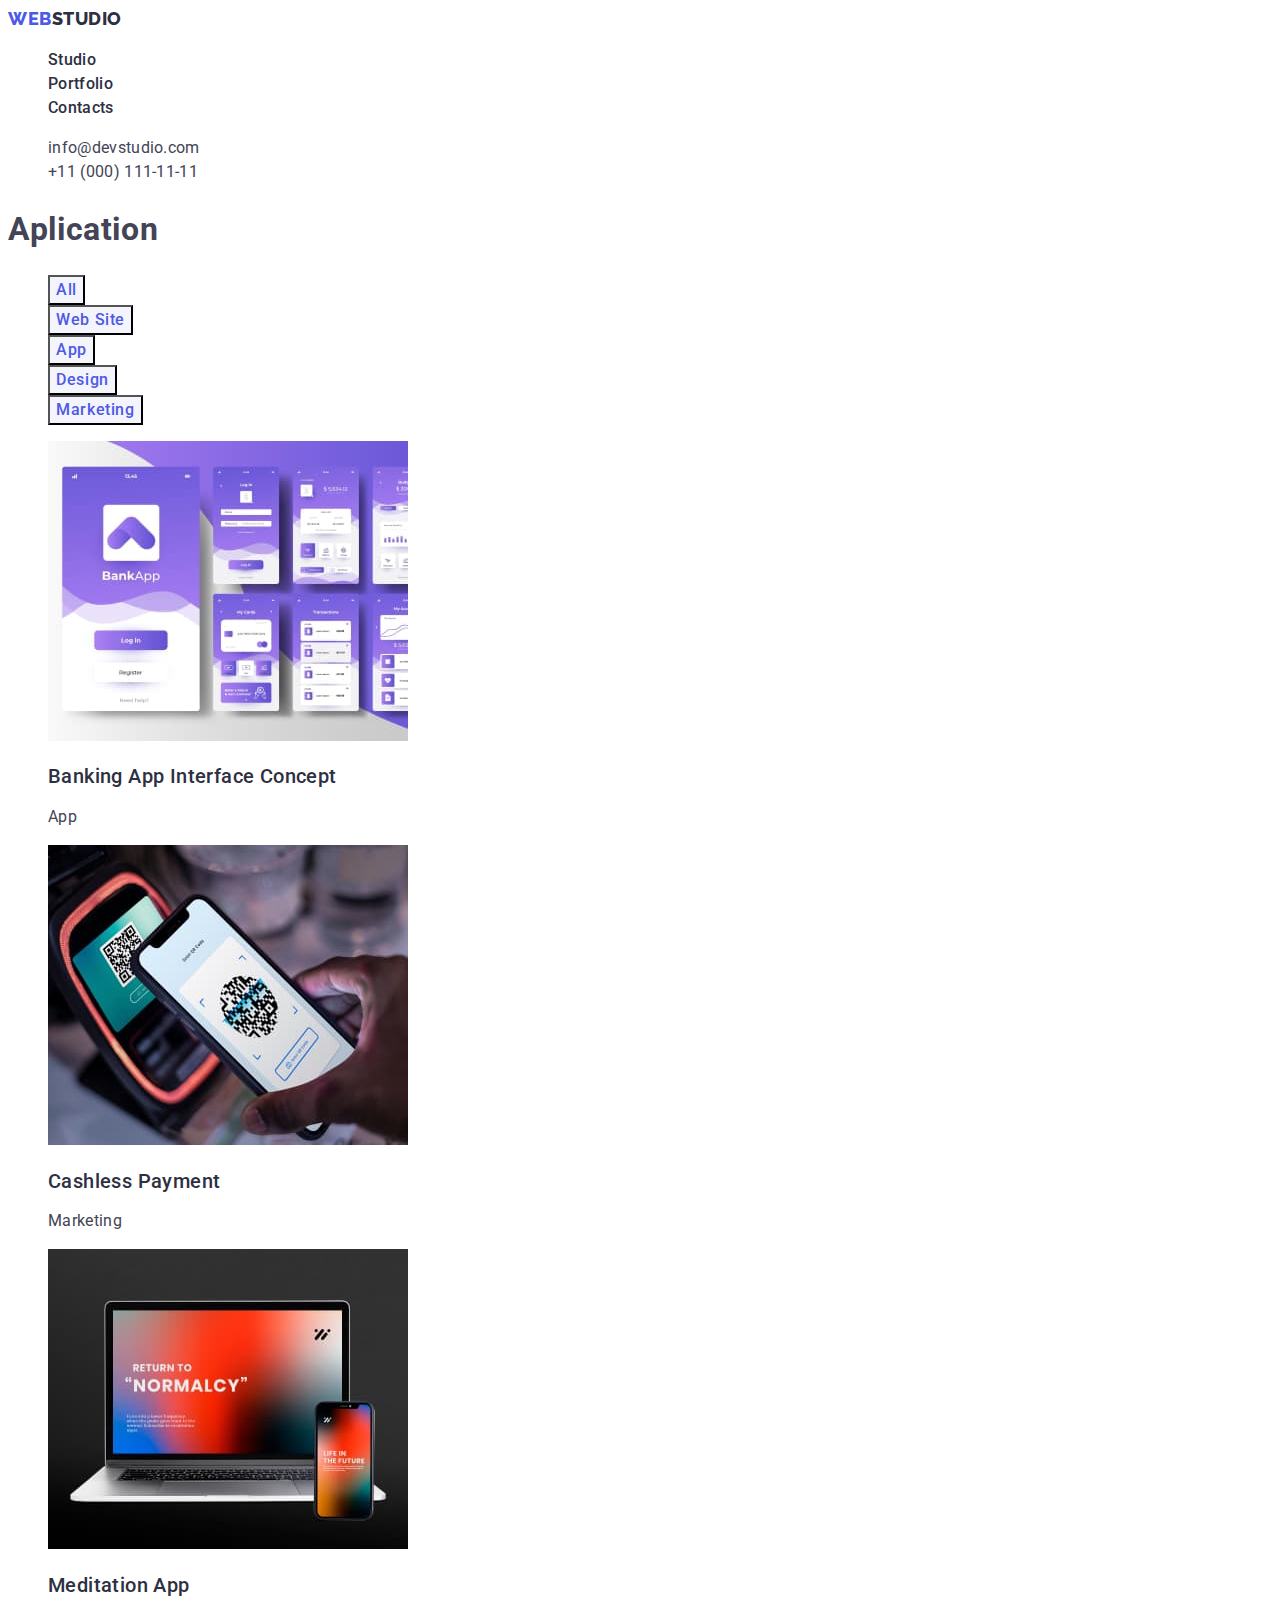
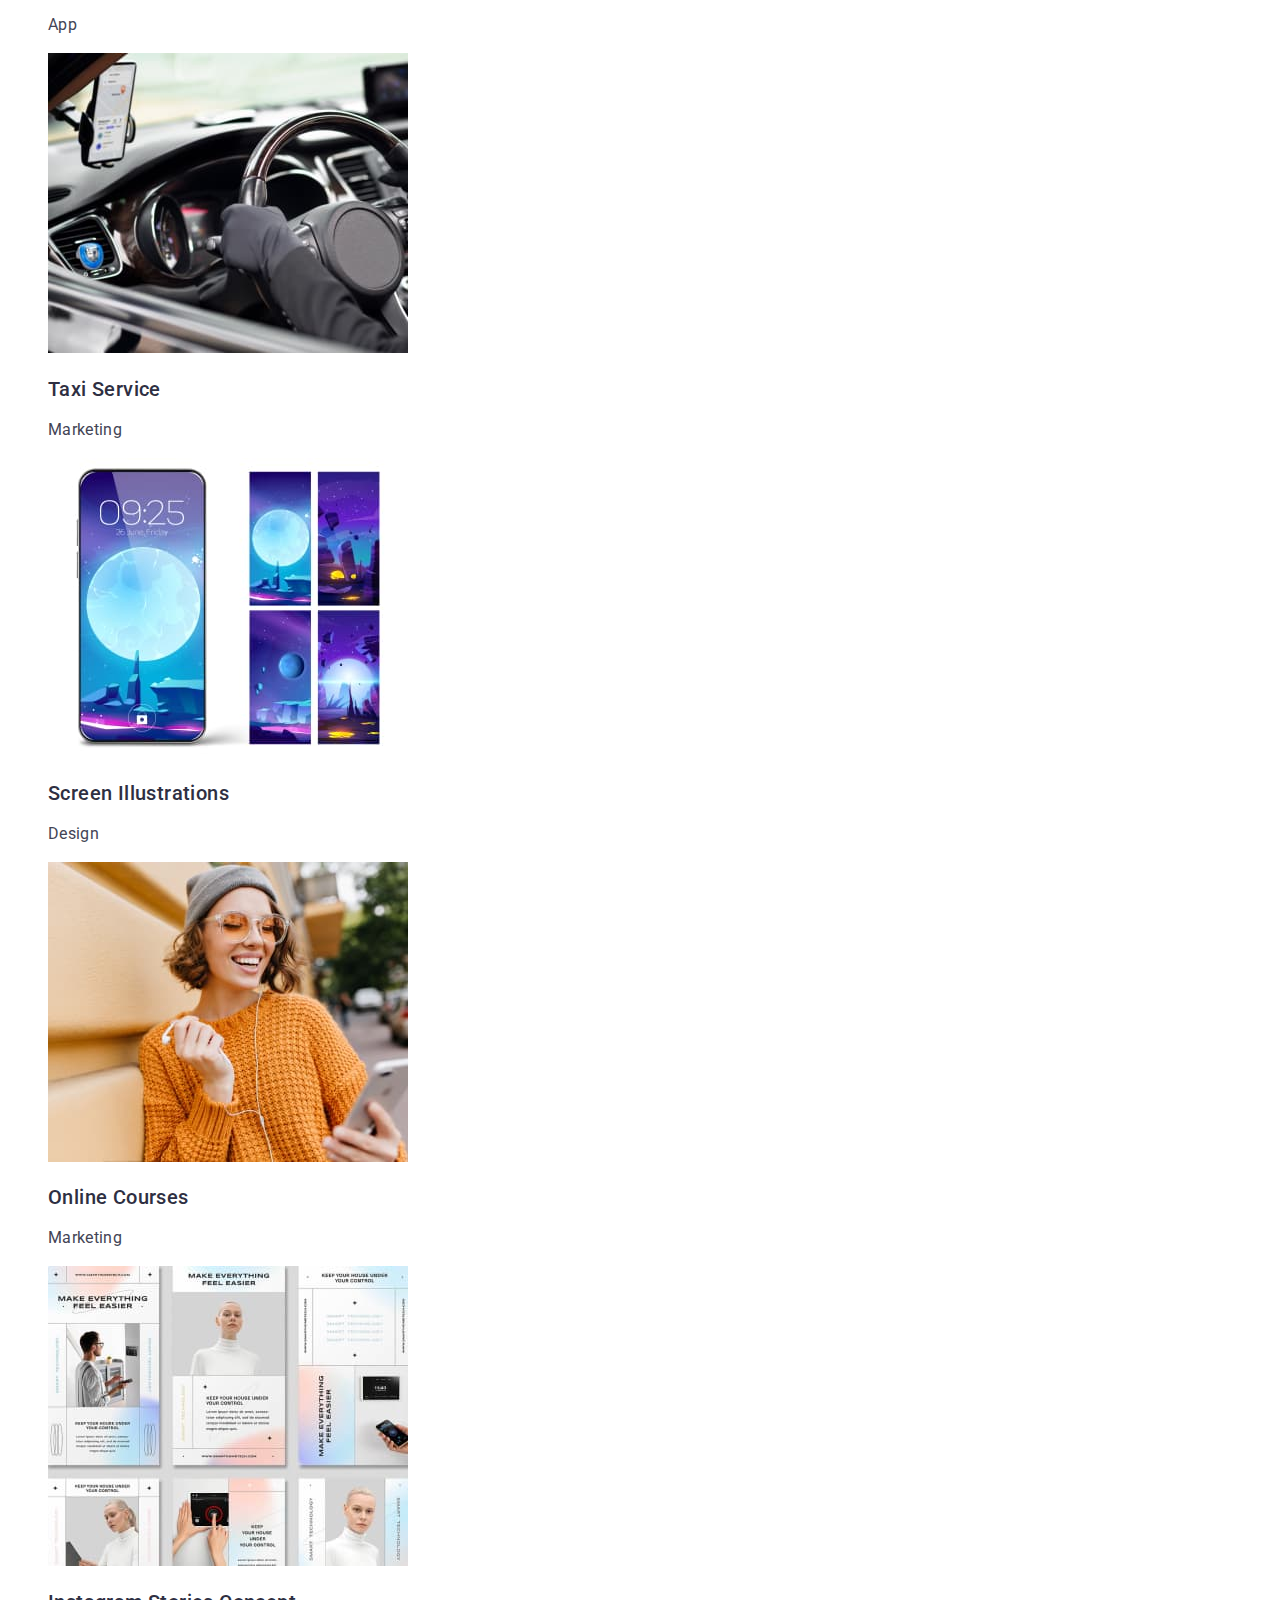
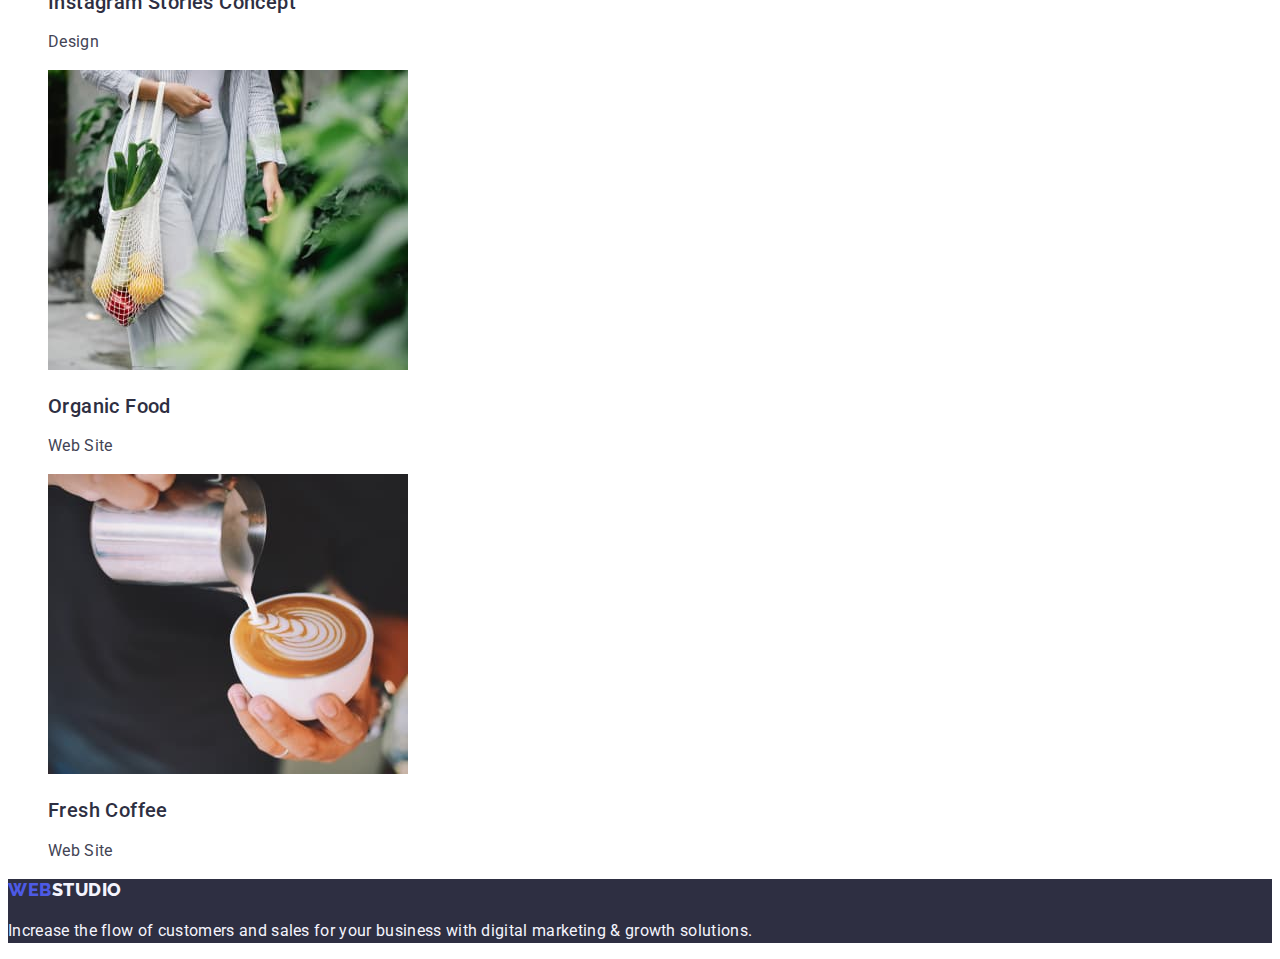
==== commit 477dcd79: "Update portfolio.html" ====
--- a/portfolio.html
+++ b/portfolio.html
@@ -9,7 +9,7 @@
     <link rel="preconnect" href="https://fonts.gstatic.com" crossorigin>
     <link href="https://fonts.googleapis.com/css2?family=Raleway:wght@800&family=Roboto:wght@400;500;700;900&display=swap" rel="stylesheet">
     <link rel="stylesheet" href="./css/style.css" />
-    <title>goit-markup-hw-01</title>
+    <title>goit-markup-hw-02</title>
 </head>
 
 <body>
@@ -122,7 +122,7 @@
                 <li>
                     <a href="" class="link aplication-link">
                         <img src="./images/portfolio-aplication/Fresh-Coffee.jpg" alt="Fresh Coffee" class="aplication-img" width="360">
-                        <h2 class="aplication-title h4">Fresh Coffee</h2>
+                        <h2 class="aplication-title">Fresh Coffee</h2>
                         <p class="aplication-paragraph paragraph">Web Site</p>
                     </a>
                 </li>
--- a/css/style.css
+++ b/css/style.css
@@ -1,9 +1,3 @@
-* {
-    margin: 0;
-    padding: 0;
-}
-
-
 /* Adding variables */
 
 :root {
@@ -41,30 +35,31 @@
 
 /* Link active and hover */
 
-.logo:active>.footer-logo-web-accent,
+.logo:focus>.footer-logo-web-accent,
 .logo:hover>.footer-logo-web-accent {
     color: var(--color-white);
 }
 
-.link:active,
+.link:focus,
 .link:hover,
-.logo:active>.logo-studio-black,
+.logo:focus>.logo-studio-black,
 .logo:hover>.logo-studio-black,
-.logo:active>.footer-logo-studio-white,
+.logo:focus>.footer-logo-studio-white,
 .logo:hover>.footer-logo-studio-white {
     color: var(--color-accent);
 }
 
 .logo:hover>.logo-web-accent,
-.logo:active>.logo-web-accent {
+.logo:focus>.logo-web-accent {
     color: var(--color-title);
 }
 
-.link-nav:active,
+.link-nav:focus,
 .link-nav:hover,
-.link-kontact:active,
+.link-nav:focus,
+.link-kontact:focus,
 .link-kontact:hover,
-.hero-botton:active,
+.hero-botton:focus,
 .hero-botton:hover {
     color: var(--color-nav-accent);
 }
@@ -138,6 +133,11 @@
     cursor: pointer;
 }
 
+.hero-button:hover,
+.hero-button:focus {
+    background-color: var(--color-nav-accent);
+}
+
 
 /* About us section */
 
@@ -146,7 +146,7 @@
     font-family: Roboto;
     font-weight: 500;
     line-height: 1.2;
-    letter-spacing: 0.4px;
+    letter-spacing: 0.02em;
     color: var(--color-background-navyblue);
 }
 
@@ -177,7 +177,7 @@
 }
 
 .specialist-list {
-    color: var(--color-white);
+    background-color: var(--color-white);
 }
 
 .specialist-title {
@@ -219,7 +219,7 @@
     font-size: 16px;
     font-family: Roboto;
     line-height: 1.5;
-    letter-spacing: 0.32px;
+    letter-spacing: 0.02em;
 }
 
 
@@ -234,13 +234,12 @@
     font-weight: 500;
     line-height: 1.5;
     letter-spacing: 0.04em;
-    justify-content: center;
     color: var(--color-accent);
     background-color: var(--color-footer-paragraph);
     cursor: pointer;
 }
 
-.portfolio-button:active,
+.portfolio-button:focus,
 .portfolio-button:hover {
     color: var(--color-white);
     background-color: var(--color-nav-accent);
